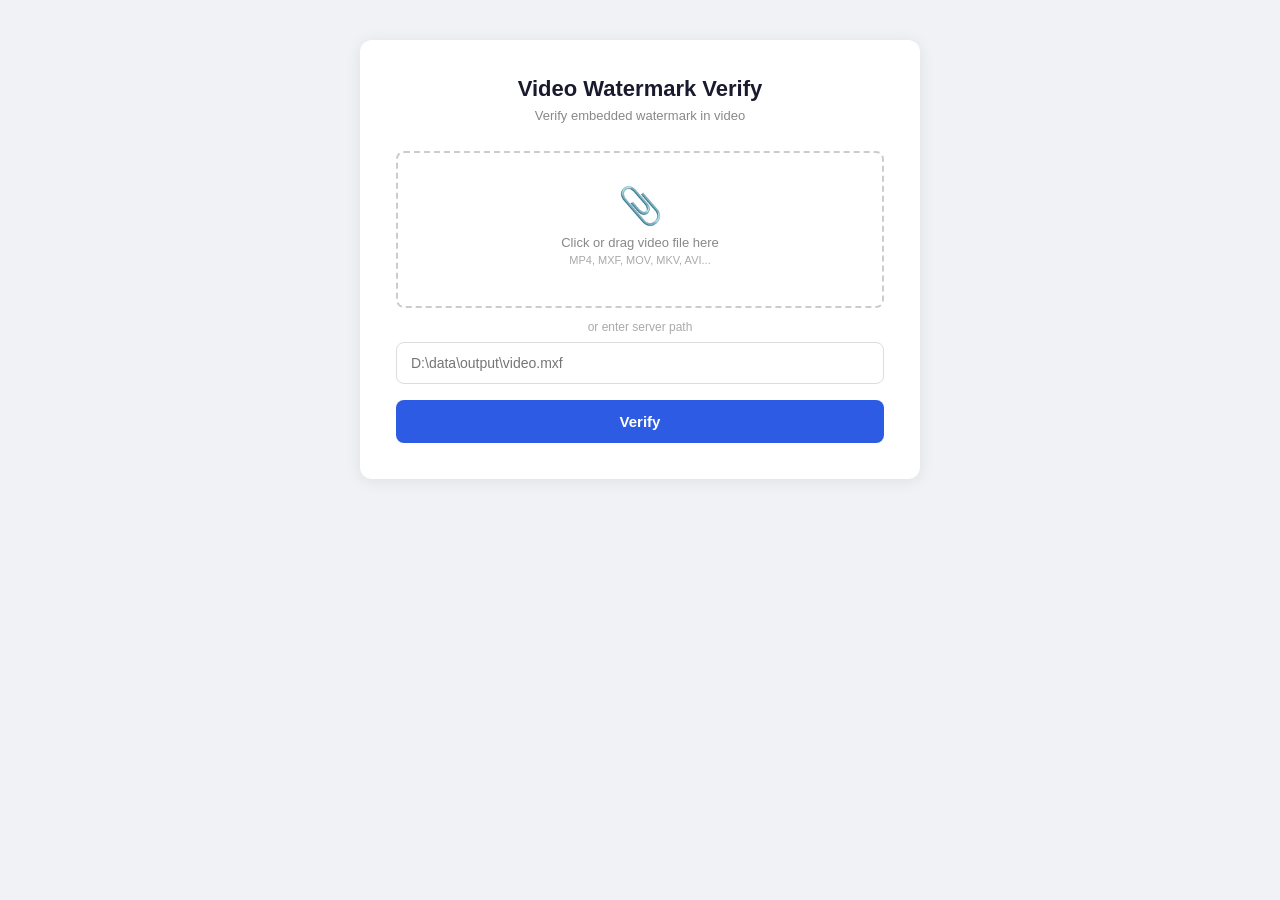
==== extract_app/templates/index.html @ e5388b96 "ok" ====
<!DOCTYPE html>
<html lang="vi">
<head>
    <meta charset="UTF-8">
    <meta name="viewport" content="width=device-width, initial-scale=1.0">
    <title>Video Watermark Verify</title>
    <style>
        * { box-sizing: border-box; margin: 0; padding: 0; }
        body {
            font-family: 'Segoe UI', Arial, sans-serif;
            background: #f0f2f5;
            min-height: 100vh;
            display: flex;
            justify-content: center;
            align-items: flex-start;
            padding: 40px 20px;
        }
        .container {
            background: #fff;
            border-radius: 12px;
            box-shadow: 0 2px 16px rgba(0,0,0,0.08);
            max-width: 560px;
            width: 100%;
            padding: 36px;
        }
        h1 {
            font-size: 22px;
            color: #1a1a2e;
            margin-bottom: 6px;
            text-align: center;
        }
        .subtitle {
            color: #888;
            font-size: 13px;
            text-align: center;
            margin-bottom: 28px;
        }

        .upload-area {
            border: 2px dashed #ccc;
            border-radius: 8px;
            padding: 32px;
            text-align: center;
            cursor: pointer;
            transition: all 0.2s;
            margin-bottom: 12px;
        }
        .upload-area:hover, .upload-area.dragover {
            border-color: #2d5be3;
            background: #f8faff;
        }
        .upload-area .icon { font-size: 36px; margin-bottom: 8px; }
        .upload-area p { color: #888; font-size: 13px; }
        .upload-area .filename {
            color: #2d5be3;
            font-weight: 600;
            font-size: 14px;
            margin-top: 8px;
            word-break: break-all;
        }

        .or-divider {
            text-align: center;
            color: #aaa;
            font-size: 12px;
            margin: 8px 0;
        }

        .path-input {
            width: 100%;
            padding: 12px 14px;
            border: 1px solid #ddd;
            border-radius: 8px;
            font-size: 14px;
            margin-bottom: 16px;
            outline: none;
            transition: border-color 0.2s;
        }
        .path-input:focus { border-color: #2d5be3; }

        .btn {
            width: 100%;
            padding: 13px;
            background: #2d5be3;
            color: #fff;
            border: none;
            border-radius: 8px;
            font-size: 15px;
            font-weight: 600;
            cursor: pointer;
            transition: background 0.2s;
        }
        .btn:hover { background: #1e4cc8; }
        .btn:disabled {
            background: #a8bce8;
            cursor: not-allowed;
        }

        .result {
            margin-top: 24px;
            display: none;
        }
        .result.show { display: block; }

        .result-card {
            background: #f8faff;
            border: 1px solid #e0e8f5;
            border-radius: 8px;
            padding: 20px;
        }
        .result-row {
            display: flex;
            justify-content: space-between;
            padding: 10px 0;
            border-bottom: 1px solid #eef2f8;
            font-size: 14px;
        }
        .result-row:last-child { border-bottom: none; }
        .result-label { color: #666; }
        .result-value { color: #1a1a2e; font-weight: 600; text-align: right; max-width: 60%; word-break: break-all; }

        .status-badge {
            display: inline-block;
            padding: 4px 12px;
            border-radius: 20px;
            font-size: 13px;
            font-weight: 600;
        }
        .status-found {
            background: #e6f7ed;
            color: #1a8f4a;
        }
        .status-not-found {
            background: #fde8e8;
            color: #c53030;
        }
        .status-partial {
            background: #fff8e1;
            color: #b8860b;
        }

        .wm-status {
            display: flex;
            gap: 12px;
            margin-bottom: 14px;
        }
        .wm-chip {
            flex: 1;
            text-align: center;
            padding: 10px 8px;
            border-radius: 8px;
            font-size: 13px;
            font-weight: 600;
        }
        .wm-chip.yes {
            background: #e6f7ed;
            color: #1a8f4a;
        }
        .wm-chip.no {
            background: #fde8e8;
            color: #c53030;
        }
        .wm-chip .label {
            display: block;
            font-size: 11px;
            font-weight: 400;
            color: #888;
            margin-bottom: 3px;
        }

        .loading {
            text-align: center;
            padding: 20px;
            display: none;
        }
        .loading.show { display: block; }
        .spinner {
            width: 32px; height: 32px;
            border: 3px solid #e8e8e8;
            border-top-color: #2d5be3;
            border-radius: 50%;
            animation: spin 0.8s linear infinite;
            margin: 0 auto 10px;
        }
        @keyframes spin { to { transform: rotate(360deg); } }
        .loading p { color: #888; font-size: 13px; }

        .error-msg {
            background: #fde8e8;
            color: #c53030;
            padding: 12px;
            border-radius: 8px;
            font-size: 13px;
            margin-top: 16px;
            display: none;
        }
        .error-msg.show { display: block; }
    </style>
</head>
<body>
    <div class="container">
        <h1>Video Watermark Verify</h1>
        <p class="subtitle">Verify embedded watermark in video</p>

        <div class="upload-area" id="dropZone">
            <div class="icon">&#128206;</div>
            <p>Click or drag video file here</p>
            <p style="font-size:11px; color:#aaa; margin-top:4px">MP4, MXF, MOV, MKV, AVI...</p>
            <div class="filename" id="fileName"></div>
        </div>
        <input type="file" id="fileInput" accept="video/*,.mxf" style="display:none">

        <div class="or-divider">or enter server path</div>

        <input type="text" class="path-input" id="videoPath"
               placeholder="D:\data\output\video.mxf">

        <button class="btn" id="btnVerify">Verify</button>

        <div class="loading" id="loading">
            <div class="spinner"></div>
            <p>Analyzing video...</p>
        </div>

        <div class="error-msg" id="errorMsg"></div>

        <div class="result" id="result">
            <div class="wm-status">
                <div class="wm-chip" id="chipVideo">
                    <span class="label">Video Watermark</span>
                    <span id="chipVideoText">-</span>
                </div>
                <div class="wm-chip" id="chipAudio">
                    <span class="label">Audio Watermark</span>
                    <span id="chipAudioText">-</span>
                </div>
            </div>

            <div class="result-card">
                <div class="result-row">
                    <span class="result-label">Status</span>
                    <span class="result-value" id="rStatus"></span>
                </div>
                <div class="result-row" id="rowVideoKey">
                    <span class="result-label">Video Key</span>
                    <span class="result-value" id="rVideoKey"></span>
                </div>
                <div class="result-row" id="rowAudioKey">
                    <span class="result-label">Audio Key</span>
                    <span class="result-value" id="rAudioKey"></span>
                </div>
                <div class="result-row" id="rowOriginal">
                    <span class="result-label">Original File</span>
                    <span class="result-value" id="rOriginal"></span>
                </div>
                <div class="result-row" id="rowTime">
                    <span class="result-label">Embed Time</span>
                    <span class="result-value" id="rTime"></span>
                </div>
                <div class="result-row">
                    <span class="result-label">Frames Analyzed</span>
                    <span class="result-value" id="rFrames"></span>
                </div>
                <div class="result-row">
                    <span class="result-label">Process Time</span>
                    <span class="result-value" id="rElapsed"></span>
                </div>
            </div>
        </div>
    </div>

<script>
// File upload
const fileInput = document.getElementById('fileInput');
const dropZone = document.getElementById('dropZone');
const fileName = document.getElementById('fileName');
let selectedFile = null;

dropZone.addEventListener('click', () => fileInput.click());
dropZone.addEventListener('dragover', e => { e.preventDefault(); dropZone.classList.add('dragover'); });
dropZone.addEventListener('dragleave', () => dropZone.classList.remove('dragover'));
dropZone.addEventListener('drop', e => {
    e.preventDefault();
    dropZone.classList.remove('dragover');
    if (e.dataTransfer.files.length) selectFile(e.dataTransfer.files[0]);
});
fileInput.addEventListener('change', () => { if (fileInput.files.length) selectFile(fileInput.files[0]); });

function selectFile(f) {
    selectedFile = f;
    fileName.textContent = f.name + ' (' + (f.size / 1024 / 1024).toFixed(1) + ' MB)';
    document.getElementById('videoPath').value = '';
    hideResult();
}

// Submit
document.getElementById('btnVerify').addEventListener('click', () => {
    const pathVal = document.getElementById('videoPath').value.trim();
    const fd = new FormData();

    if (selectedFile) {
        fd.append('file', selectedFile);
    } else if (pathVal) {
        fd.append('path', pathVal);
    } else {
        showError('Please select a video file or enter a path');
        return;
    }
    doExtract(fd);
});

// Clear file selection when path is typed
document.getElementById('videoPath').addEventListener('input', () => {
    selectedFile = null;
    fileName.textContent = '';
    fileInput.value = '';
});

function doExtract(formData) {
    hideResult();
    showLoading(true);

    fetch('/api/extract', { method: 'POST', body: formData })
        .then(r => r.json())
        .then(data => {
            showLoading(false);
            if (data.error) {
                showError(data.error);
                return;
            }
            showResult(data);
        })
        .catch(err => {
            showLoading(false);
            showError('Connection error: ' + err.message);
        });
}

function showResult(d) {
    const el = document.getElementById('result');
    const hasMatch = d.original_filename != null;

    // Video/Audio chips
    const chipVideo = document.getElementById('chipVideo');
    const chipAudio = document.getElementById('chipAudio');
    chipVideo.className = 'wm-chip ' + (d.video_watermark ? 'yes' : 'no');
    chipAudio.className = 'wm-chip ' + (d.audio_watermark ? 'yes' : 'no');
    document.getElementById('chipVideoText').textContent = d.video_watermark ? 'Detected' : 'Not Found';
    document.getElementById('chipAudioText').textContent = d.audio_watermark ? 'Detected' : 'Not Found';

    // Status
    const statusEl = document.getElementById('rStatus');
    if (hasMatch && d.video_watermark) {
        statusEl.innerHTML = '<span class="status-badge status-found">Watermark Verified</span>';
    } else if (d.video_watermark) {
        statusEl.innerHTML = '<span class="status-badge status-partial">Watermark Detected</span>';
    } else {
        statusEl.innerHTML = '<span class="status-badge status-not-found">Not Found</span>';
    }

    // Video key
    document.getElementById('rVideoKey').textContent = d.video_watermark ? (d.video_key || '-') : '-';
    document.getElementById('rowVideoKey').style.display = d.video_watermark ? '' : 'none';

    // Audio key
    const audioKeyEl = document.getElementById('rAudioKey');
    if (d.audio_watermark && d.audio_key) {
        let audioText = d.audio_key;
        if (d.audio_db_match) audioText += ' (matched: ' + d.audio_db_match + ')';
        audioKeyEl.textContent = audioText;
    } else {
        audioKeyEl.textContent = '-';
    }
    document.getElementById('rowAudioKey').style.display = d.audio_watermark ? '' : 'none';

    // Original file & time (only when matched in DB)
    document.getElementById('rOriginal').textContent = d.original_filename || '-';
    document.getElementById('rTime').textContent = d.embed_time ? formatTime(d.embed_time) : '-';
    document.getElementById('rowOriginal').style.display = hasMatch ? '' : 'none';
    document.getElementById('rowTime').style.display = hasMatch ? '' : 'none';

    document.getElementById('rFrames').textContent = d.frames_analyzed;
    document.getElementById('rElapsed').textContent = d.extract_time + 's';

    el.classList.add('show');
}

function formatTime(iso) {
    try {
        const d = new Date(iso);
        if (isNaN(d)) return iso;
        return d.toLocaleString('vi-VN');
    } catch { return iso; }
}

function hideResult() {
    document.getElementById('result').classList.remove('show');
    document.getElementById('errorMsg').classList.remove('show');
}

function showLoading(v) {
    document.getElementById('loading').classList.toggle('show', v);
    document.getElementById('btnVerify').disabled = v;
}

function showError(msg) {
    const el = document.getElementById('errorMsg');
    el.textContent = msg;
    el.classList.add('show');
}
</script>
</body>
</html>
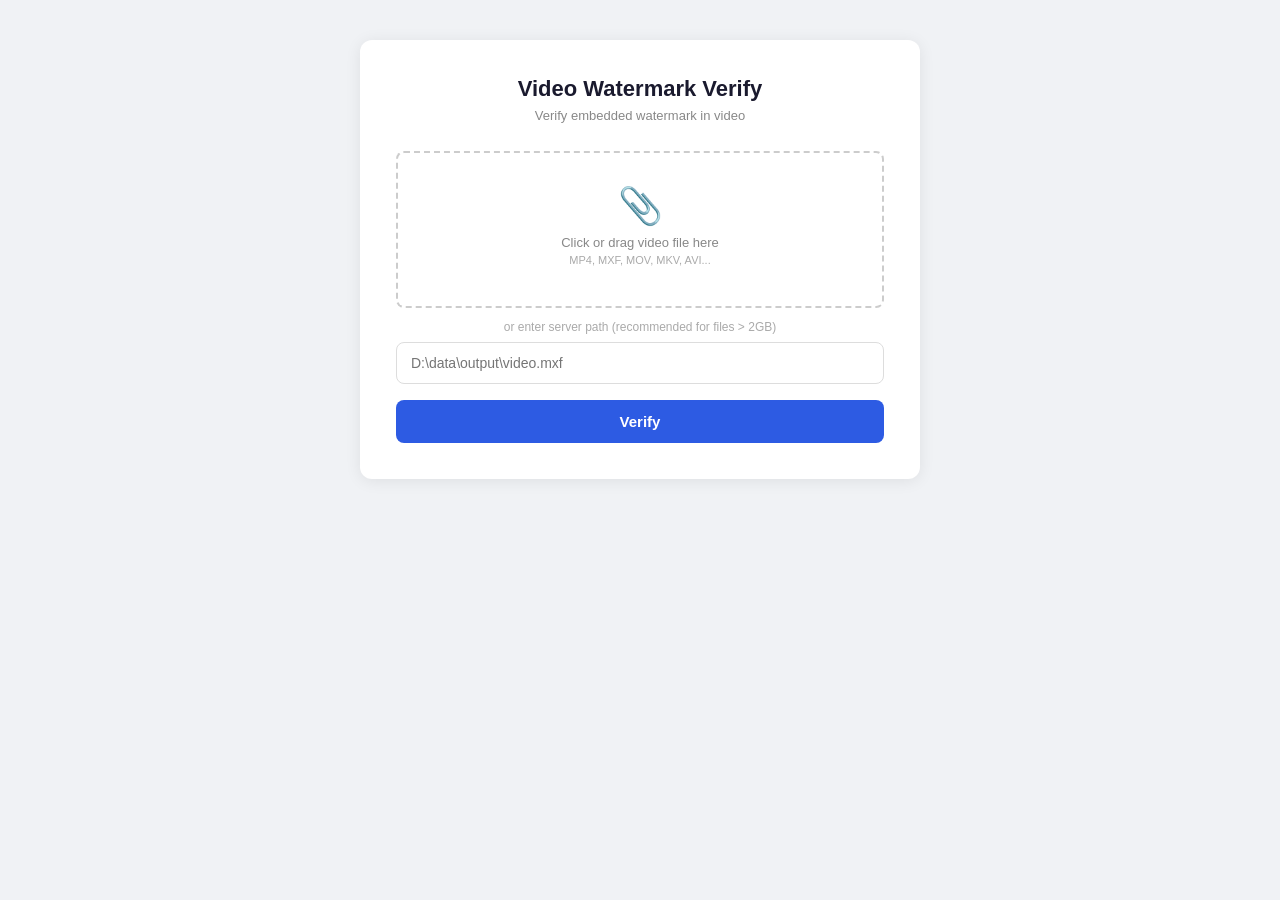
==== commit 7629a6a3: "1903" ====
--- a/extract_app/templates/index.html
+++ b/extract_app/templates/index.html
@@ -210,7 +210,7 @@
         </div>
         <input type="file" id="fileInput" accept="video/*,.mxf" style="display:none">
 
-        <div class="or-divider">or enter server path</div>
+        <div class="or-divider">or enter server path (recommended for files &gt; 2GB)</div>
 
         <input type="text" class="path-input" id="videoPath"
                placeholder="D:\data\output\video.mxf">
@@ -321,9 +321,29 @@
     showLoading(true);
 
     fetch('/api/extract', { method: 'POST', body: formData })
-        .then(r => r.json())
+        .then(r => {
+            if (!r.ok) {
+                // Try to parse JSON error, fallback to status text
+                return r.text().then(txt => {
+                    try {
+                        const j = JSON.parse(txt);
+                        throw new Error(j.error || 'Server error ' + r.status);
+                    } catch (e) {
+                        if (e.message && !e.message.startsWith('Unexpected'))
+                            throw e;
+                        throw new Error(
+                            r.status === 413
+                                ? 'File quá lớn. Hãy dùng đường dẫn server thay vì upload.'
+                                : 'Server error ' + r.status + ': ' + r.statusText
+                        );
+                    }
+                });
+            }
+            return r.json();
+        })
         .then(data => {
             showLoading(false);
+            if (!data) return;  // error already handled
             if (data.error) {
                 showError(data.error);
                 return;
@@ -332,7 +352,7 @@
         })
         .catch(err => {
             showLoading(false);
-            showError('Connection error: ' + err.message);
+            showError(err.message || 'Connection error');
         });
 }
 
